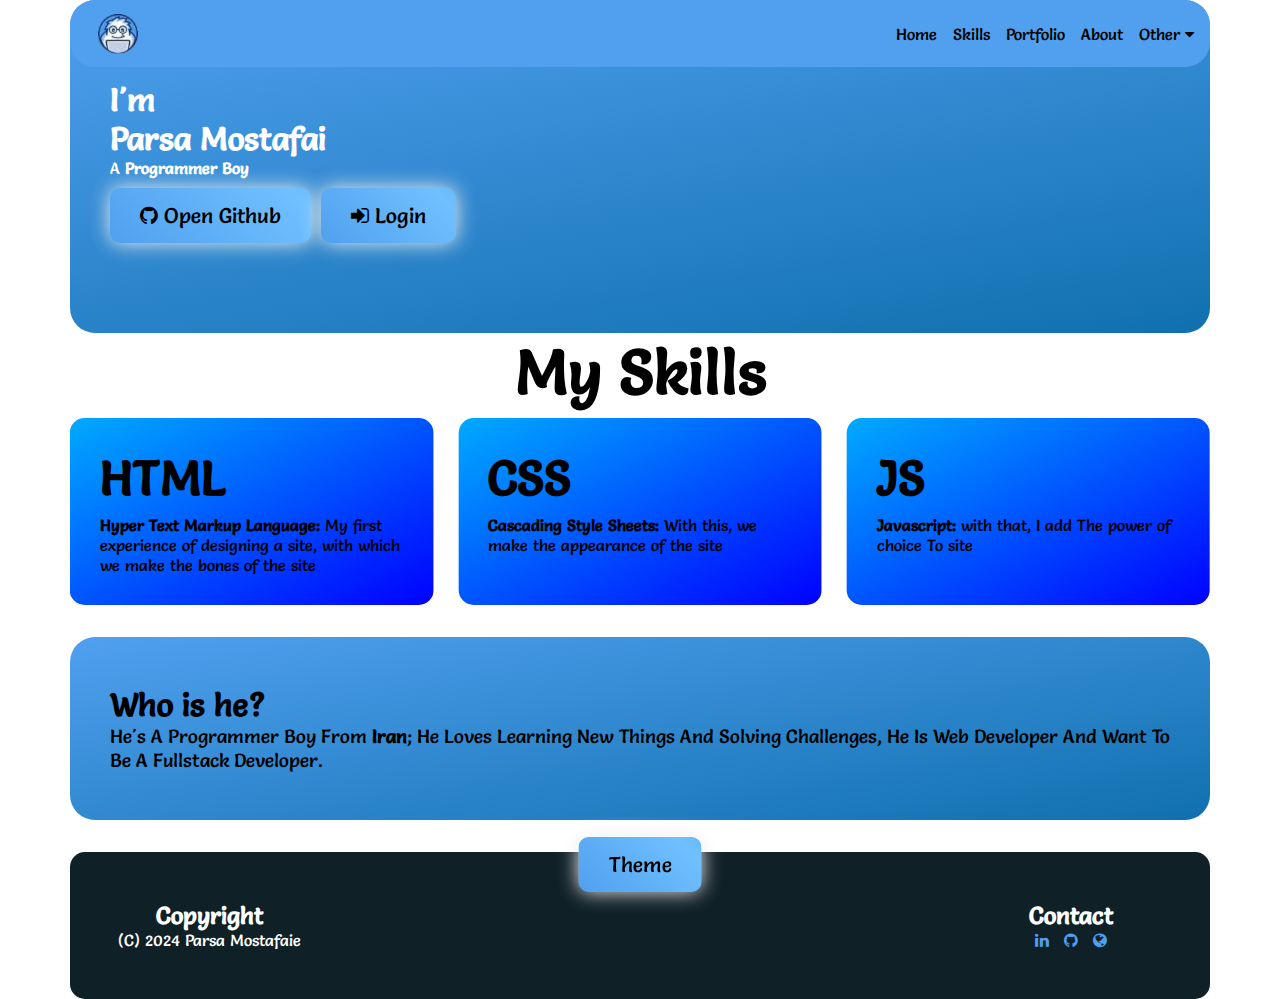
==== index.html @ 256bf2ee "Bug Fix" ====
<!DOCTYPE html>
<html lang="en">
  <head>
    <meta charset="UTF-8" />
    <meta name="viewport" content="width=device-width, initial-scale=1.0" />
    <meta
      name="description"
      content="Parsa Mostafaie, He's A Web Developer From Iran"
    />
    <meta
      name="keywords"
      content="Parsa, Mostafaie, Web Developer, Parsa Mostafaie"
    />
    <title>Parsa Mostafaie</title>

    <link
      rel="apple-touch-icon"
      sizes="180x180"
      href="favicon/apple-touch-icon.png"
    />
    <link
      rel="icon"
      type="image/png"
      sizes="32x32"
      href="favicon/favicon-32x32.png"
    />
    <link
      rel="icon"
      type="image/png"
      sizes="16x16"
      href="favicon/favicon-16x16.png"
    />
    <link rel="manifest" href="favicon/site.webmanifest" />

    <link rel="stylesheet" href="styles/style.css" />
    <link rel="stylesheet" href="styles/Page/index.css" />

    <link
      href="//netdna.bootstrapcdn.com/font-awesome/4.0.3/css/font-awesome.css"
      rel="stylesheet"
    />

    <!-- swiper -->
    <link
      rel="stylesheet"
      href="https://cdn.jsdelivr.net/npm/swiper@11/swiper-bundle.min.css"
    />

    <script
      src="https://cdn.jsdelivr.net/npm/swiper@11/swiper-bundle.min.js"
      defer
    ></script>

    <script src="scripts/app.js" defer></script>
    <script src="scripts/Page/index.js" defer></script>
  </head>
  <body>
    <!-- Header -->
    <header>
      <div class="container" css-no-select>
        <nav style="z-index: 9999" class="container">
          <div class="flex jc-between ai-center">
            <div class="nav-logo" onclick="change_menu_state()">
              <img src="/assets/logo-crop_prev_ui.png" alt="LOGO" />
            </div>
            <ul id="ulMenu">
              <li>
                <a href="/">Home</a>
              </li>
              <li><a href="/#skills">Skills</a></li>
              <li><a href="/portfolio.html">Portfolio</a></li>
              <li><a href="/#about">About</a></li>
              <li class="dropdown">
                <a href="/#other">Other</a> <i class="fa fa-caret-down"></i>
                <ul class="dropdown-menu">
                  <li><a href="/login.html">Login</a></li>
                </ul>
              </li>
            </ul>
          </div>
        </nav>
        <section class="header-bottom gradient-bg-header round pad">
          <div id="header-bottom">
            <h1>I'm</h1>
            <h1 class="text-gradient" id="name">P</h1>
            <p>A <b>Programmer Boy</b></p>
            <div class="flex btn-list">
              <button class="btn-grad ai-center flex">
                <a
                  href="https://www.github.com/parsa-mostafaie"
                  target="_blank"
                >
                  <i class="fa fa-github"></i> Open Github
                </a>
              </button>
              <button class="btn-grad ai-center flex">
                <a href="/login.html" target="_blank">
                  <i class="fa fa-sign-in"></i> Login
                </a>
              </button>
            </div>
          </div>
        </section>
      </div>
    </header>
    <main>
      <section class="container" id="skills" css-no-select class="marg">
        <p class="text-gradient text-gradient-2 center medium-font">
          <b>My Skills</b>
        </p>
        <div class="swiper">
          <div class="swiper-wrapper">
            <div class="swiper-slide">
              <b class="text-gradient">HTML</b>
              <p>
                <b>Hyper Text Markup Language: </b> My first experience of
                designing a site, with which we make the bones of the site
              </p>
            </div>
            <div class="swiper-slide">
              <b class="text-gradient">CSS</b>
              <p>
                <b>Cascading Style Sheets: </b> With this, we make the
                appearance of the site
              </p>
            </div>
            <div class="swiper-slide">
              <b class="text-gradient">JS</b>
              <p>
                <b>Javascript: </b> with that, I add The power of choice To site
              </p>
            </div>
            <div class="swiper-slide">
              <b class="text-gradient">Bootstrap</b>
              <p>This is a Framework for fewer css</p>
            </div>
            <div class="swiper-slide">
              <b class="text-gradient">RWD</b>
              <p>
                <b>Responsive Web Design: </b> I Make Site Responsive in Any
                Devices.
              </p>
            </div>
            <div class="swiper-slide">
              <b class="text-gradient">Other Skills</b>
              <p>
                I have <u><b>little</b></u> Experience in C++, C#, Asp.net
              </p>
            </div>
          </div>
          <!-- 
          <div class="swiper-pagination"></div>

          <div class="swiper-button-prev"></div>
          <div class="swiper-button-next"></div> -->
        </div>
      </section>
      <section
        id="about"
        class="container gradient-bg-header marg round pad-sm"
      >
        <h1>Who is he?</h1>
        <p style="font-size: 1.2em">
          He's A Programmer Boy From <b>Iran</b>; He Loves Learning New Things
          And Solving Challenges, He Is Web Developer And Want To Be A Fullstack
          Developer.
        </p>
      </section>
    </main>
    <footer>
      <div class="container row">
        <div class="flex flex-col jc-center">
          <h2>Copyright</h2>
          <p>(C) 2024 Parsa Mostafaie</p>
        </div>
        <div class="flex flex-col jc-center ai-center">
          <h2>Contact</h2>
          <p class="flex gap">
            <a
              href="https://www.linkedin.com/in/parsa-mostafaie/"
              target="_blank"
            >
              <i class="fa fa-linkedin fa-invert"></i>
            </a>
            <a href="https://www.github.com/parsa-mostafaie/" target="_blank">
              <i class="fa fa-github fa-invert"></i>
            </a>
            <a href="/">
              <i class="fa fa-globe fa-invert"></i>
            </a>
          </p>
        </div>
      </div>
    </footer>
  </body>
</html>
---- styles/style.css ----
/*
* Site Public Styles
*/

@import url(/styles/container.css);
@import url(/styles/flex.css);
@import url(/styles/grid.css);
@import url(/styles/theme.css);

[css-no-select] {
  user-select: none;
}

.w-50 {
  width: 50%;
}

.center-f {
  position: absolute;
  top: 50%;
  left: 50%;
  transform: translate(-50%, -50%);
  -webkit-transform: translate(-50%, -50%);
  -moz-transform: translate(-50%, -50%);
  -ms-transform: translate(-50%, -50%);
  -o-transform: translate(-50%, -50%);
}

@font-face {
  font-family: Salsa;
  src: url("/assets/Salsa/Salsa-Regular.ttf");
}

html {
  scroll-behavior: smooth;
  scroll-padding-top: 70px;
}

body {
  font-family: Salsa;
}

* {
  margin: 0;
  padding: 0;
  box-sizing: border-box;
}

/*? Menu */
nav {
  overflow: hidden;
  top: 0;
  background-color: var(--color-nav);
  padding: 0.1rem 1rem;
  min-height: 0;
  transition: all 1s ease-in;
  position: fixed;
  border-radius: 25px;
}

.nav-logo {
  height: 4rem;
  display: flex;
  align-items: center;
}

.nav-logo > img {
  width: 4rem;
  height: 4rem;
  box-sizing: border-box;
  padding: 12px;
  display: inline-block;
}

nav > div {
  flex-direction: column;
}

nav > div > ul {
  list-style: none;
  gap: 1rem;
  flex-direction: column;
  max-height: 0;
  display: flex;
}

nav > div > ul > li {
  text-align: center;
}

nav > div > ul > li > a {
  color: black;
  text-decoration: none;
}

nav.shown {
  min-height: 100dvh;
  min-height: 100vh;
}

#ulMenu a:hover {
  color: white;
}

#ulMenu li.dropdown {
  position: relative;
}

#ulMenu li.dropdown:hover .dropdown-menu {
  display: block;
}

#ulMenu li.dropdown .dropdown-menu {
  list-style: none;
  display: none;
  position: absolute;
  width: max-content;
  right: 50%;
  transform: translateX(50%);
  color: white;
  background-color: #0c0dfe;
  border-radius: 15px;
  -webkit-border-radius: 15px;
  -moz-border-radius: 15px;
  -ms-border-radius: 15px;
  -o-border-radius: 15px;
  padding: 13px;
  transition: all 0.9s;
  -webkit-transition: all 0.9s;
  -moz-transition: all 0.9s;
  -ms-transition: all 0.9s;
  -o-transition: all 0.9s;
  -webkit-transform: translateX(50%);
  -moz-transform: translateX(50%);
  -ms-transform: translateX(50%);
  -o-transform: translateX(50%);
}

#ulMenu li.dropdown .dropdown-menu *:hover {
  color: darkblue;
}

#ulMenu li.dropdown a {
  color: inherit;
}

/* LOADER */
.ring {
  position: absolute;
  top: 50%;
  left: 50%;
  transform: translate(-50%, -50%);
  width: 150px;
  height: 150px;
  background: transparent;
  border: 3px solid #3c3c3c;
  border-radius: 50%;
  text-align: center;
  line-height: 150px;
  font-family: sans-serif;
  font-size: 20px;
  color: var(--color-ring);
  letter-spacing: 4px;
  text-transform: uppercase;
  text-shadow: 0 0 10px var(--color-ring);
  box-shadow: 0 0 20px rgba(0, 0, 0, 0.5);
}
.ring:before {
  content: "";
  position: absolute;
  top: -3px;
  left: -3px;
  width: 100%;
  height: 100%;
  border: 3px solid transparent;
  border-top: 3px solid var(--color-ring);
  border-right: 3px solid var(--color-ring);
  border-radius: 50%;
  animation: animateC 2s linear infinite;
}
.ring span {
  display: block;
  position: absolute;
  top: calc(50% - 2px);
  left: 50%;
  width: 50%;
  height: 4px;
  background: transparent;
  transform-origin: left;
  animation: animate 2s linear infinite;
}
.ring span:before {
  content: "";
  position: absolute;
  width: 16px;
  height: 16px;
  border-radius: 50%;
  background: var(--color-ring);
  top: -6px;
  right: -8px;
  box-shadow: 0 0 20px var(--color-ring);
}
@keyframes animateC {
  0% {
    transform: rotate(0deg);
  }
  100% {
    transform: rotate(360deg);
  }
}
@keyframes animate {
  0% {
    transform: rotate(45deg);
  }
  100% {
    transform: rotate(405deg);
  }
}

/* Text */
.center {
  text-align: center;
}

.medium-font {
  font-size: 3.9em;
}

.bottom-this {
  position: fixed;
  bottom: 0;
  right: 50%;
  transform: translateX(+50%);
  -webkit-transform: translateX(+50%);
  -moz-transform: translateX(+50%);
  -ms-transform: translateX(+50%);
  -o-transform: translateX(+50%);
  z-index: 9999;
}

section.marg {
  margin-top: 2rem;
  margin-bottom: 2rem;
}

section.round {
  border-radius: 25px;
  -webkit-border-radius: 25px;
  -moz-border-radius: 25px;
  -ms-border-radius: 25px;
  -o-border-radius: 25px;
}

section.pad {
  padding: 5rem 2.5rem;
}

section.pad-sm {
  padding: 3rem 2.5rem;
}

/* Gradient button */
.btn-grad {
  font-size: 1.3rem;
  background-image: linear-gradient(
    45deg,
    #50a0ef 0%,
    #70c0ff 51%,
    #3090cf 100%
  );
  margin: 10px;
  margin-left: 0;
  padding: 15px 13px;
  text-align: center;
  transition: 0.5s;
  background-size: 200% auto;
  color: black;
  box-shadow: 0 0 20px var(--btn-shadow);
  border-radius: 10px;
  display: block;
  outline: none;
  border: none;
  font-family: inherit;
  -webkit-border-radius: 10px;
  -moz-border-radius: 10px;
  -ms-border-radius: 10px;
  -o-border-radius: 10px;
}

.btn-grad a {
  text-decoration: none;
  color: inherit;
}

.btn-grad:hover {
  background-position: right center; /* change the direction of the change here */
}

.btn-grad.no-margin {
  margin: 0.5rem 0;
}

.gap {
  gap: 15px;
}

/* Loading... */
#__load__ing__ {
  position: fixed;
  display: flex;
  justify-content: center;
  align-items: center;
  top: 0;
  left: 0;
  margin: 0;
  width: 100vw;
  height: 100vh;
  width: 100dvw;
  height: 100dvh;
  background-color: #262626;
  z-index: calc(9999 + 3);
}
body.loading {
  overflow: hidden;
}

.gradient-bg-header {
  background: var(--gradient--header);
}

/* Extra small devices (portrait phones, less than 576px) */
/* No media query for `xs`; since this is the default */

/* Small devices (landscape phones, 576px and up) */
@media (min-width: 576px) {
  .btn-grad {
    padding: 15px 30px;
  }
}

/* Medium devices (tablets, 768px and up) */
@media (min-width: 768px) {
  nav > div > ul,
  nav > div {
    display: flex !important;
    flex-direction: row;
    max-height: initial;
  }

  nav > div > ul > li {
    text-align: left;
  }

  nav {
    overflow: initial;
    background-color: #50a0ef;
    max-width: initial;
    min-height: initial !important;
  }
}

/* Large devices (desktops, 992px and up) */
@media (min-width: 992px) {
}

/* Extra large devices (large desktops, 1200px and up) */
@media (min-width: 1200px) {
}
---- styles/Page/index.css ----
/*? Header */
html[dark] .btn-list > * {
  color: #eee;
}

.header-bottom {
  color: white;
  background-size: cover;
  width: 100%;
  max-height: 100dvh;
  max-height: 100vh;
}

/*? skills */
#skills {
  height: max-content;
}

#skills .text-gradient {
  display: block;
  margin-bottom: 0.5rem;
}

.swiper-slide {
  height: auto !important;
}

.swiper-pagination-bullet {
  background: black !important;
  opacity: 0.9 !important;
}

.swiper-pagination-bullet-active {
  background: white !important;
}

.swiper-wrapper > div {
  padding: 30px;
  border-radius: 15px;

  /* Gradient */
  background-image: var(--gradient--skill);

  -webkit-border-radius: 15px;
  -moz-border-radius: 15px;
  -ms-border-radius: 15px;
  -o-border-radius: 15px;
}

.swiper-wrapper b.text-gradient {
  font-size: 3em;
}

.swiper-button-next,
.swiper-button-prev {
  color: #ccc !important;
  transition: 0.9s;
  -webkit-transition: 0.9s;
  -moz-transition: 0.9s;
  -ms-transition: 0.9s;
  -o-transition: 0.9s;
}

:is(.swiper-button-next, .swiper-button-prev):hover {
  color: #fff !important;
}

/* Footer */
footer > .container {
  color: var(--color-footer-f);
  background-color: var(--color-footer);
  padding: 25px;
  border-radius: 15px;
  -webkit-border-radius: 15px;
  -moz-border-radius: 15px;
  -ms-border-radius: 15px;
  -o-border-radius: 15px;
  text-align: center;
}

footer a {
  display: inline-block;
  color: var(--color-footer-a);
  text-decoration: none;
}

/* Extra small devices (portrait phones, less than 576px) */
/* No media query for `xs`; since this is the default */

/* Small devices (landscape phones, 576px and up) */
@media (min-width: 576px) {
}

/* Medium devices (tablets, 768px and up) */
@media (min-width: 768px) {
}

/* Large devices (desktops, 992px and up) */
@media (min-width: 992px) {
}

/* Extra large devices (large desktops, 1200px and up) */
@media (min-width: 1200px) {
}
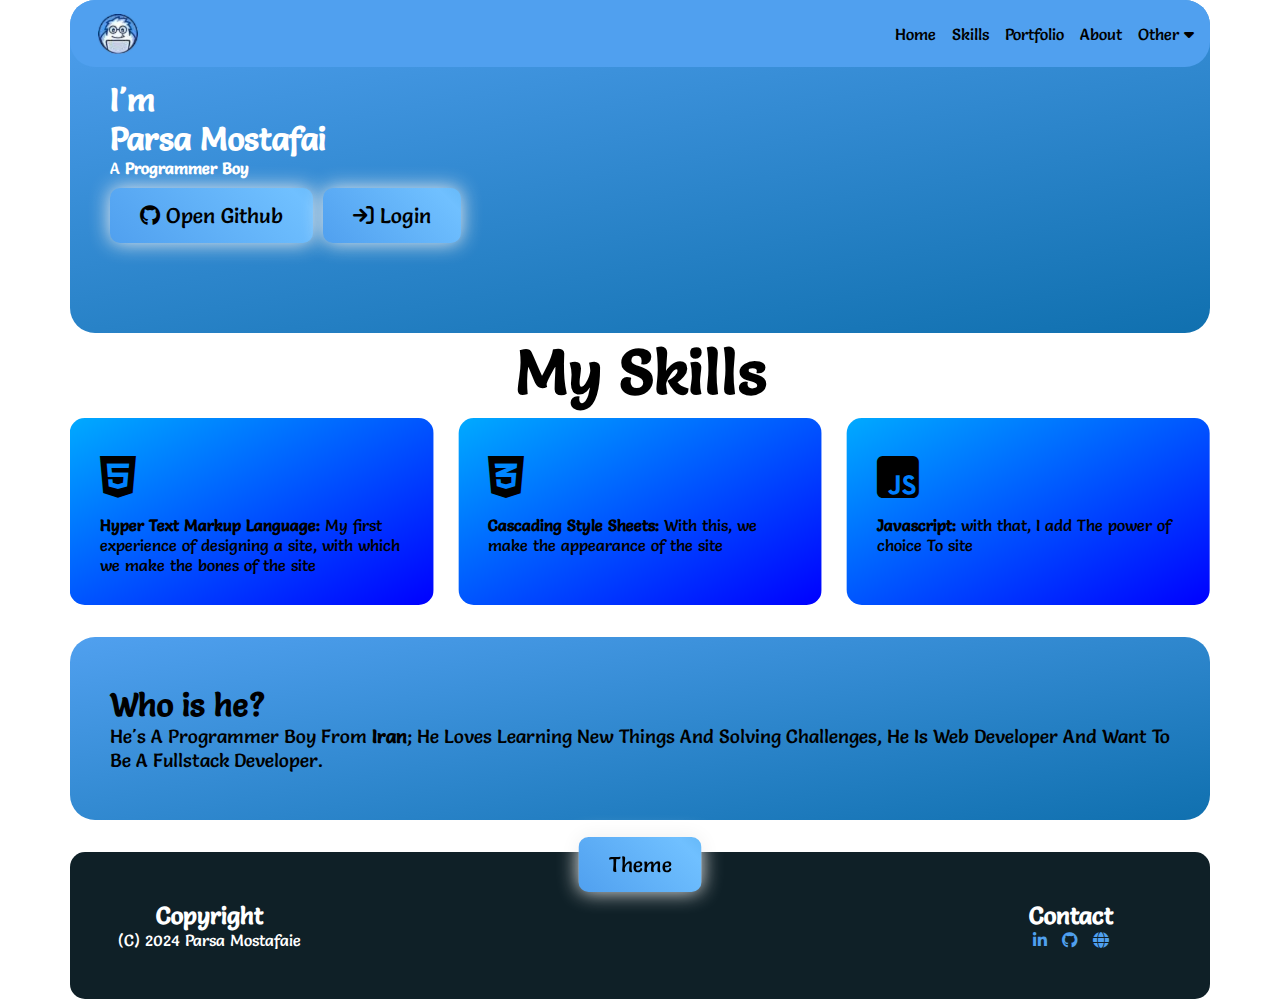
==== commit 905b781d: "font-awesome" ====
--- a/index.html
+++ b/index.html
@@ -35,10 +35,7 @@
     <link rel="stylesheet" href="styles/style.css" />
     <link rel="stylesheet" href="styles/Page/index.css" />
 
-    <link
-      href="//netdna.bootstrapcdn.com/font-awesome/4.0.3/css/font-awesome.css"
-      rel="stylesheet"
-    />
+    <link rel="stylesheet" href="/assets/fontawesome/css/all.css" />
 
     <!-- swiper -->
     <link
@@ -90,7 +87,7 @@
                   href="https://www.github.com/parsa-mostafaie"
                   target="_blank"
                 >
-                  <i class="fa fa-github"></i> Open Github
+                  <i class="fa-brands fa-github"></i> Open Github
                 </a>
               </button>
               <button class="btn-grad ai-center flex">
@@ -111,31 +108,41 @@
         <div class="swiper">
           <div class="swiper-wrapper">
             <div class="swiper-slide">
-              <b class="text-gradient">HTML</b>
+              <b class="text-gradient">
+                <i class="fa-brands fa-html5"></i>
+              </b>
               <p>
                 <b>Hyper Text Markup Language: </b> My first experience of
                 designing a site, with which we make the bones of the site
               </p>
             </div>
             <div class="swiper-slide">
-              <b class="text-gradient">CSS</b>
+              <b class="text-gradient"
+                ><i class="fa-brands fa-css3-alt"></i>
+              </b>
               <p>
                 <b>Cascading Style Sheets: </b> With this, we make the
                 appearance of the site
               </p>
             </div>
             <div class="swiper-slide">
-              <b class="text-gradient">JS</b>
+              <b class="text-gradient"
+                ><i class="fa-brands fa-square-js"></i>
+              </b>
               <p>
                 <b>Javascript: </b> with that, I add The power of choice To site
               </p>
             </div>
             <div class="swiper-slide">
-              <b class="text-gradient">Bootstrap</b>
+              <b class="text-gradient"
+                ><i class="fa-brands fa-bootstrap"></i
+              ></b>
               <p>This is a Framework for fewer css</p>
             </div>
             <div class="swiper-slide">
-              <b class="text-gradient">RWD</b>
+              <b class="text-gradient"
+                >RWD
+              </b>
               <p>
                 <b>Responsive Web Design: </b> I Make Site Responsive in Any
                 Devices.
@@ -180,13 +187,13 @@
               href="https://www.linkedin.com/in/parsa-mostafaie/"
               target="_blank"
             >
-              <i class="fa fa-linkedin fa-invert"></i>
+              <i class="fa-brands fa-linkedin-in"></i>
             </a>
             <a href="https://www.github.com/parsa-mostafaie/" target="_blank">
-              <i class="fa fa-github fa-invert"></i>
+              <i class="fa-brands fa-github"></i>
             </a>
             <a href="/">
-              <i class="fa fa-globe fa-invert"></i>
+              <i class="fa fa-globe"></i>
             </a>
           </p>
         </div>
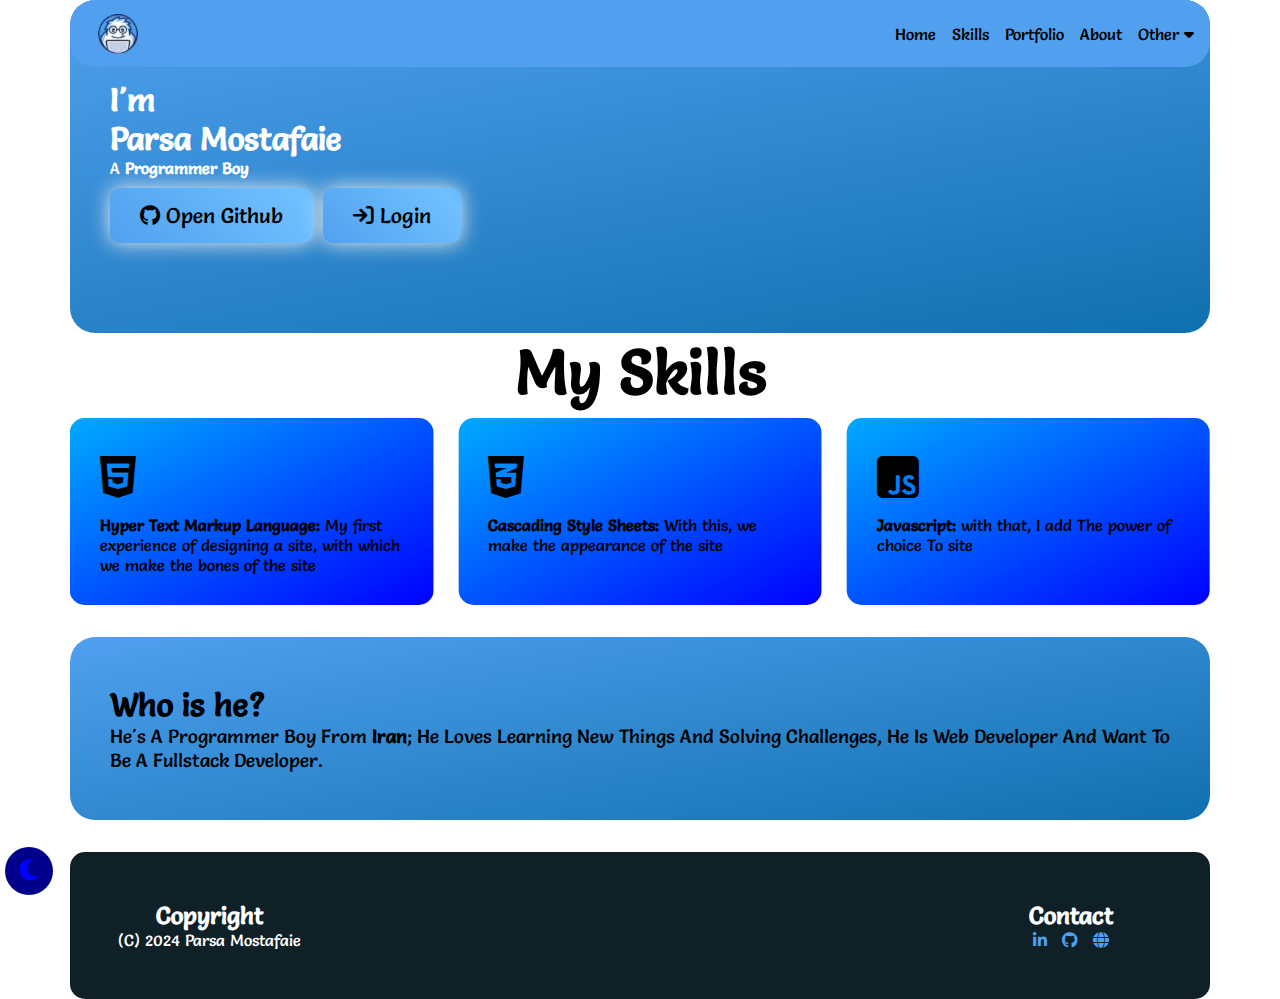
==== commit e539f409: "UPDATE" ====
--- a/index.html
+++ b/index.html
@@ -13,29 +13,8 @@
     />
     <title>Parsa Mostafaie</title>
 
-    <link
-      rel="apple-touch-icon"
-      sizes="180x180"
-      href="favicon/apple-touch-icon.png"
-    />
-    <link
-      rel="icon"
-      type="image/png"
-      sizes="32x32"
-      href="favicon/favicon-32x32.png"
-    />
-    <link
-      rel="icon"
-      type="image/png"
-      sizes="16x16"
-      href="favicon/favicon-16x16.png"
-    />
-    <link rel="manifest" href="favicon/site.webmanifest" />
-
     <link rel="stylesheet" href="styles/style.css" />
     <link rel="stylesheet" href="styles/Page/index.css" />
-
-    <link rel="stylesheet" href="/assets/fontawesome/css/all.css" />
 
     <!-- swiper -->
     <link
--- a/styles/style.css
+++ b/styles/style.css
@@ -229,12 +229,7 @@
 .bottom-this {
   position: fixed;
   bottom: 0;
-  right: 50%;
-  transform: translateX(+50%);
-  -webkit-transform: translateX(+50%);
-  -moz-transform: translateX(+50%);
-  -ms-transform: translateX(+50%);
-  -o-transform: translateX(+50%);
+  left: 0;
   z-index: 9999;
 }
 
@@ -328,6 +323,21 @@
   background: var(--gradient--header);
 }
 
+.load-0 {
+  transform: rotateX(90deg);
+  -webkit-transform: rotateX(90deg);
+  -moz-transform: rotateX(90deg);
+  -ms-transform: rotateX(90deg);
+  -o-transform: rotateX(90deg);
+}
+.trans {
+  transition: 1s;
+  -webkit-transition: 1s;
+  -moz-transition: 1s;
+  -ms-transition: 1s;
+  -o-transition: 1s;
+}
+
 /* Extra small devices (portrait phones, less than 576px) */
 /* No media query for `xs`; since this is the default */
 
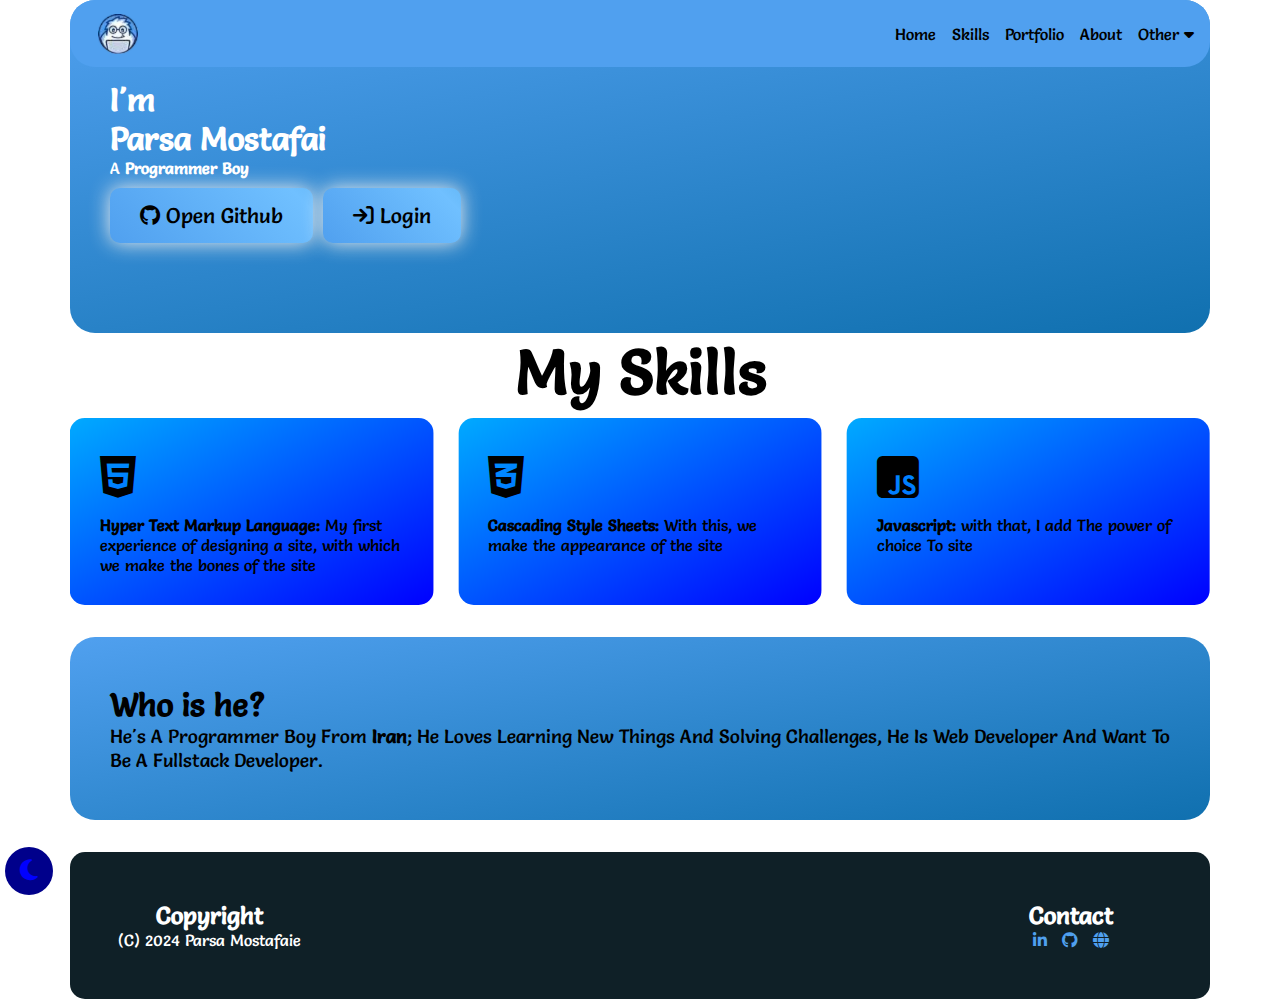
==== commit ce603cb6: "SEO" ====
--- a/index.html
+++ b/index.html
@@ -5,7 +5,9 @@
     <meta name="viewport" content="width=device-width, initial-scale=1.0" />
     <meta
       name="description"
-      content="Parsa Mostafaie, He's A Web Developer From Iran"
+      content="He's A Programmer Boy From Iran; He Loves Learning New Things
+          And Solving Challenges, He Is Web Developer And Want To Be A Fullstack
+          Developer."
     />
     <meta
       name="keywords"
@@ -119,9 +121,7 @@
               <p>This is a Framework for fewer css</p>
             </div>
             <div class="swiper-slide">
-              <b class="text-gradient"
-                >RWD
-              </b>
+              <b class="text-gradient">RWD </b>
               <p>
                 <b>Responsive Web Design: </b> I Make Site Responsive in Any
                 Devices.
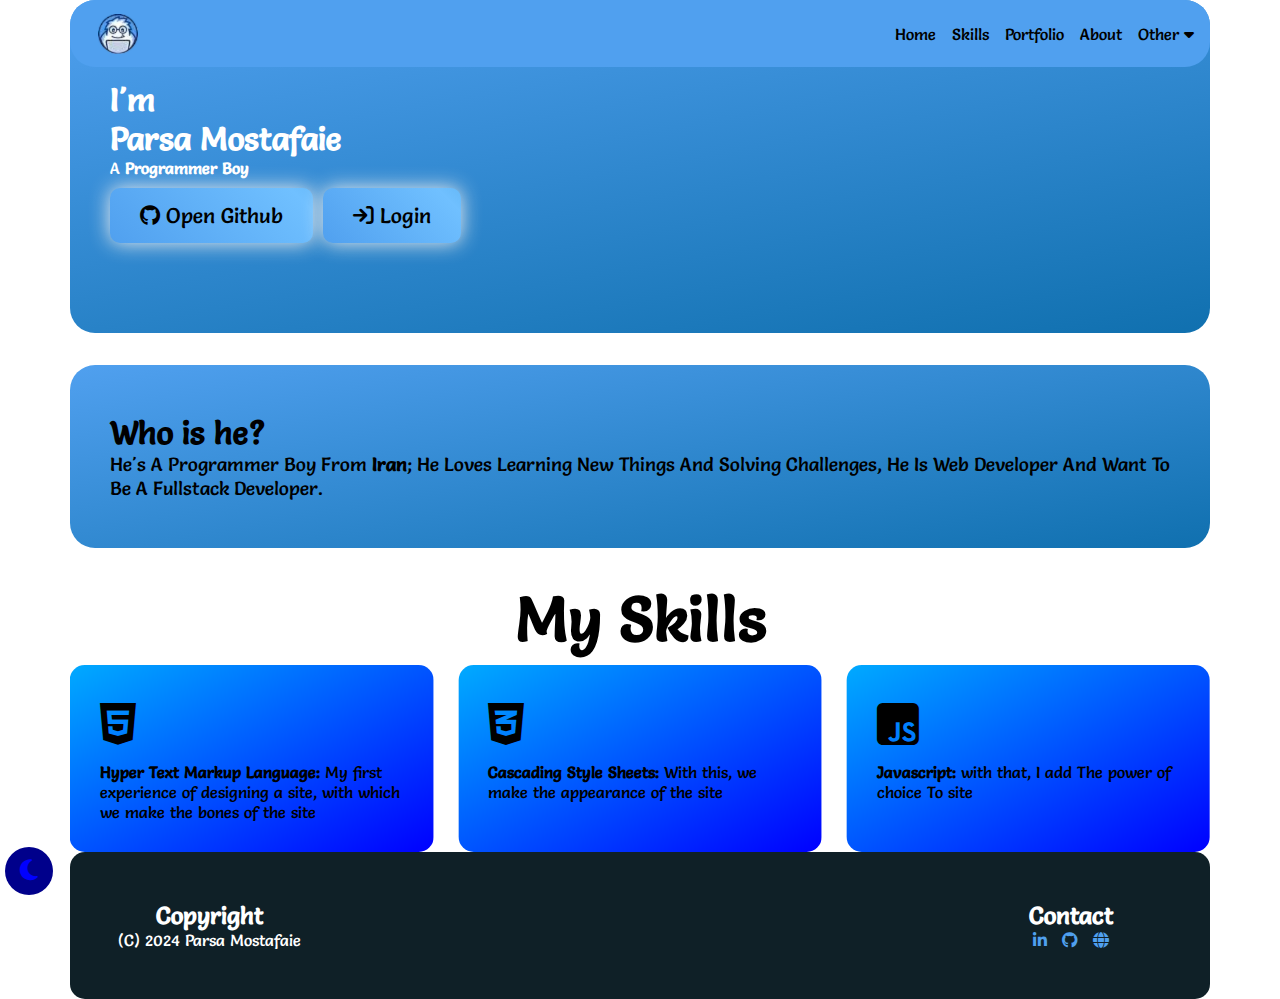
==== commit df4336a5: "Update index.html" ====
--- a/index.html
+++ b/index.html
@@ -82,6 +82,17 @@
       </div>
     </header>
     <main>
+      <section
+        id="about"
+        class="container gradient-bg-header marg round pad-sm"
+      >
+        <h1>Who is he?</h1>
+        <p style="font-size: 1.2em">
+          He's A Programmer Boy From <b>Iran</b>; He Loves Learning New Things
+          And Solving Challenges, He Is Web Developer And Want To Be A Fullstack
+          Developer.
+        </p>
+      </section>
       <section class="container" id="skills" css-no-select class="marg">
         <p class="text-gradient text-gradient-2 center medium-font">
           <b>My Skills</b>
@@ -141,17 +152,6 @@
           <div class="swiper-button-next"></div> -->
         </div>
       </section>
-      <section
-        id="about"
-        class="container gradient-bg-header marg round pad-sm"
-      >
-        <h1>Who is he?</h1>
-        <p style="font-size: 1.2em">
-          He's A Programmer Boy From <b>Iran</b>; He Loves Learning New Things
-          And Solving Challenges, He Is Web Developer And Want To Be A Fullstack
-          Developer.
-        </p>
-      </section>
     </main>
     <footer>
       <div class="container row">
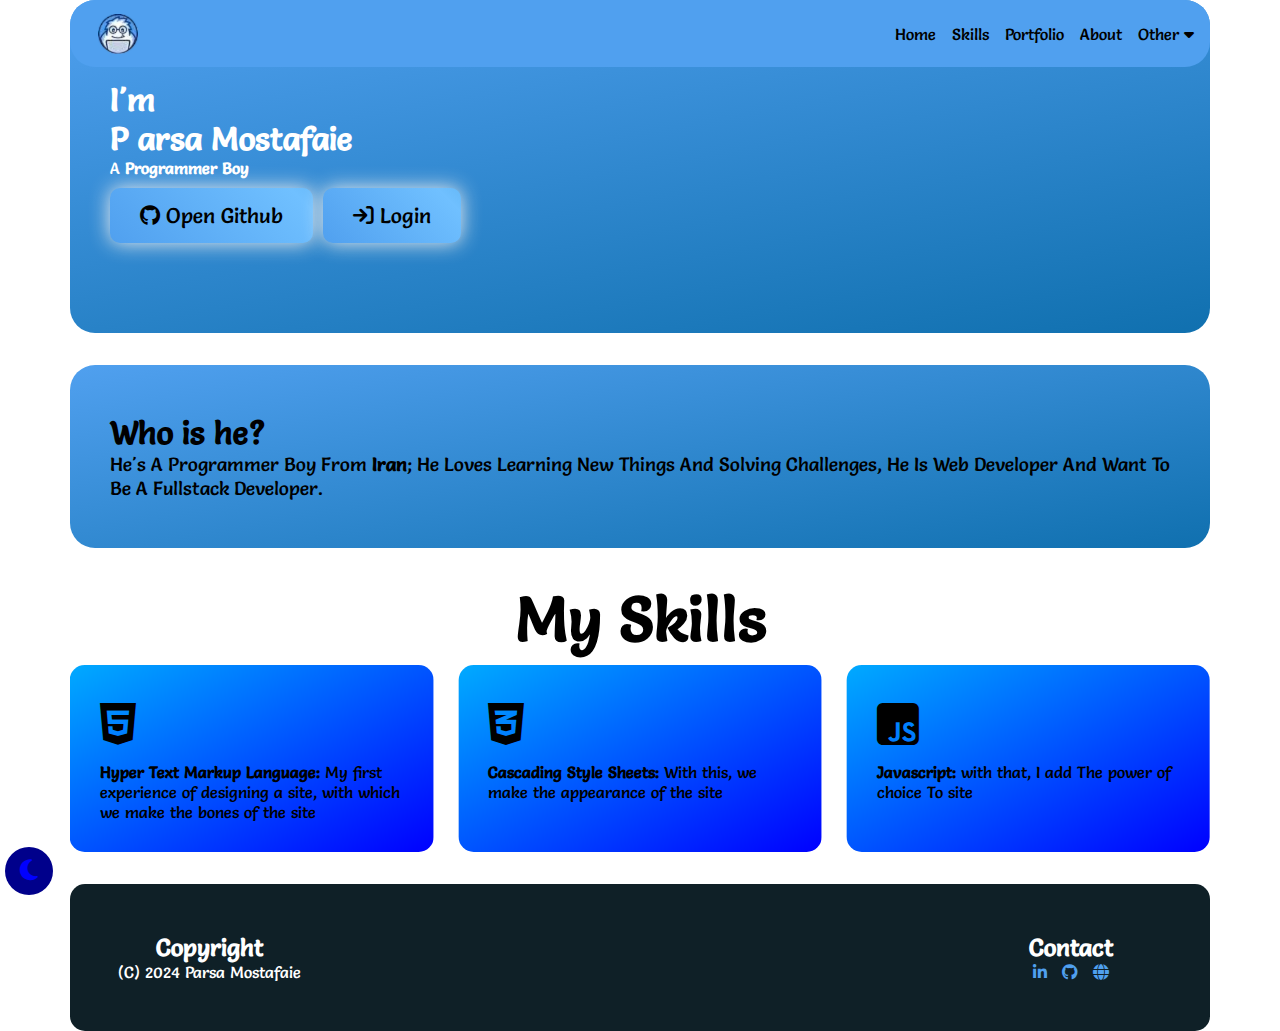
==== commit 91bef6f4: "Responsive" ====
--- a/index.html
+++ b/index.html
@@ -60,10 +60,12 @@
         <section class="header-bottom gradient-bg-header round pad">
           <div id="header-bottom">
             <h1>I'm</h1>
-            <h1 class="text-gradient" id="name">P</h1>
+            <h1 class="text-gradient trunc" id="name" title="Parsa Mostafaie">
+              P
+            </h1>
             <p>A <b>Programmer Boy</b></p>
-            <div class="flex btn-list">
-              <button class="btn-grad ai-center flex">
+            <div class="flex flex-col flex-espec-row btn-list">
+              <button class="btn-grad es-ai-center flex">
                 <a
                   href="https://www.github.com/parsa-mostafaie"
                   target="_blank"
@@ -71,7 +73,7 @@
                   <i class="fa-brands fa-github"></i> Open Github
                 </a>
               </button>
-              <button class="btn-grad ai-center flex">
+              <button class="btn-grad es-ai-center flex">
                 <a href="/login.html" target="_blank">
                   <i class="fa fa-sign-in"></i> Login
                 </a>
@@ -93,7 +95,7 @@
           Developer.
         </p>
       </section>
-      <section class="container" id="skills" css-no-select class="marg">
+      <section class="container marg" id="skills" css-no-select class="marg">
         <p class="text-gradient text-gradient-2 center medium-font">
           <b>My Skills</b>
         </p>
--- a/styles/Page/index.css
+++ b/styles/Page/index.css
@@ -87,6 +87,16 @@
 /* Extra small devices (portrait phones, less than 576px) */
 /* No media query for `xs`; since this is the default */
 
+/* Espec */
+@media (min-width: 400px) {
+  .flex-espec-row {
+    flex-direction: row;
+  }
+  .es-ai-center{
+    align-items: center;
+  }
+}
+
 /* Small devices (landscape phones, 576px and up) */
 @media (min-width: 576px) {
 }
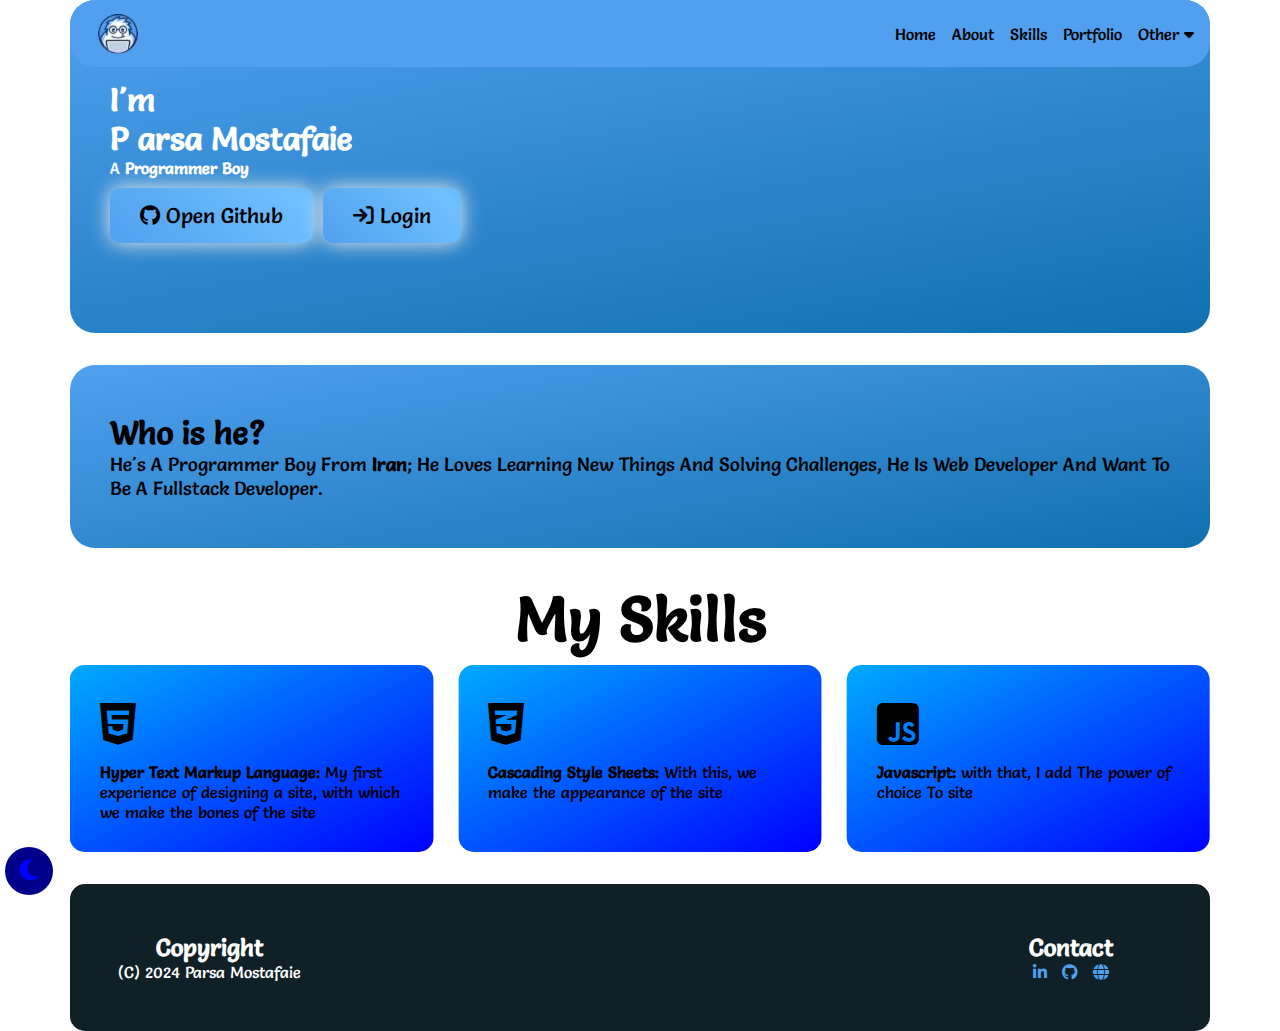
==== commit 27fb330c: "Update index.html" ====
--- a/index.html
+++ b/index.html
@@ -45,9 +45,9 @@
               <li>
                 <a href="/">Home</a>
               </li>
+              <li><a href="/#about">About</a></li>
               <li><a href="/#skills">Skills</a></li>
               <li><a href="/portfolio.html">Portfolio</a></li>
-              <li><a href="/#about">About</a></li>
               <li class="dropdown">
                 <a href="/#other">Other</a> <i class="fa fa-caret-down"></i>
                 <ul class="dropdown-menu">
